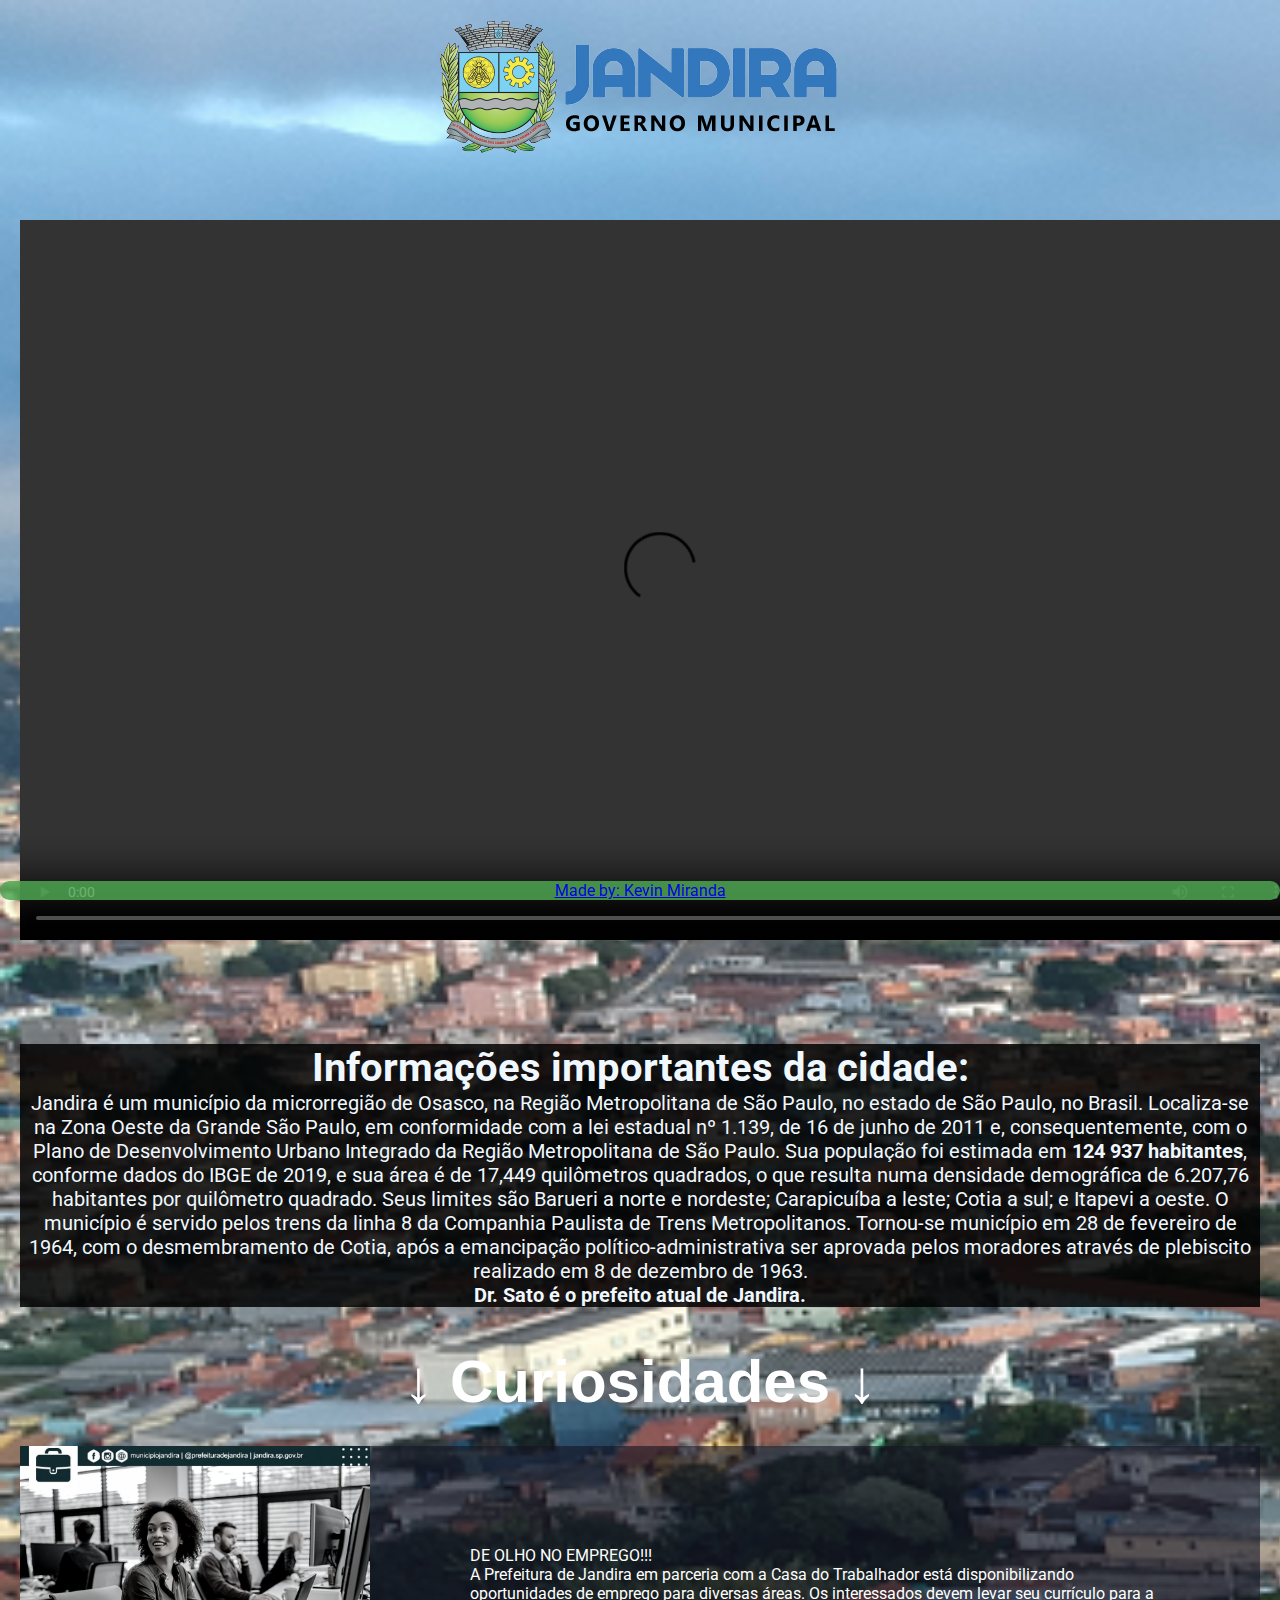
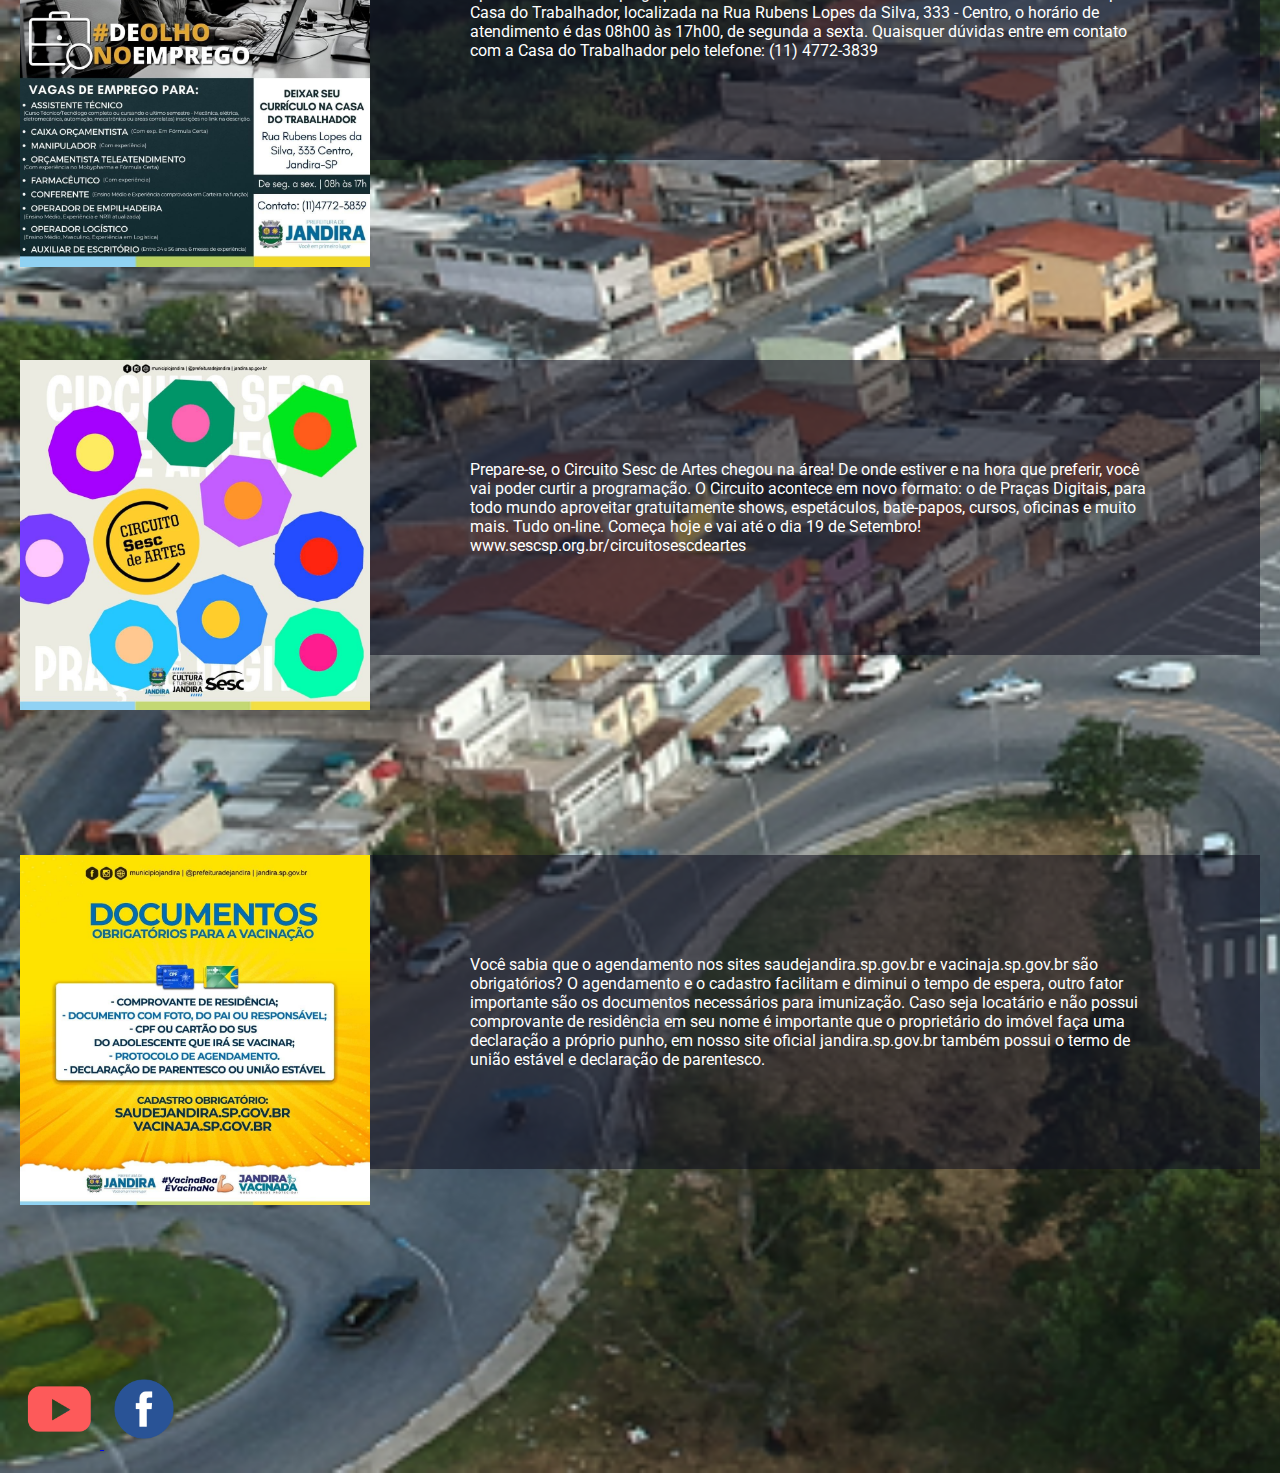
==== Front-End/index.html @ b57c738c "Add files via upload" ====
<!DOCTYPE html>
<html lang="pt-br">
<head>
    <meta charset="UTF-8">
    <meta http-equiv="X-UA-Compatible" content="IE=edge">
    <meta name="viewport" content="width=device-width, initial-scale=1.0">
    <link rel="stylesheet" href="./style.css">

    <title>Check Point 1: Kevin Miranda</title>
</head>
<body>

    <header style: align="center">
        <img class="logo" src="./Logo.png">
    </header>

    <section  style: align="center" >
        <video width="1280px" height="720px" controls
            src="./videoplayback.mp4">
        </video>  
    </section>
    <main>
<div id="first">
    <h1>Informações importantes da cidade:</h1>

        <p>Jandira é um município da microrregião de Osasco, na Região Metropolitana de São Paulo, no estado de São Paulo, no Brasil. Localiza-se na Zona Oeste da Grande São Paulo, em conformidade com a lei estadual nº 1.139, de 16 de junho de 2011 e, consequentemente, com o Plano de Desenvolvimento Urbano Integrado da Região Metropolitana de São Paulo.
    Sua população foi estimada em <strong> 124 937 habitantes</strong>, conforme dados do IBGE de 2019, e sua área é de 17,449 quilômetros quadrados, o que resulta numa densidade demográfica de 6.207,76 habitantes por quilômetro quadrado. Seus limites são Barueri a norte e nordeste; Carapicuíba a leste; Cotia a sul; e Itapevi a oeste.   
    O município é servido pelos trens da linha 8 da Companhia Paulista de Trens Metropolitanos. Tornou-se município em 28 de fevereiro de 1964, com o desmembramento de Cotia, após a emancipação político-administrativa ser aprovada pelos moradores através de plebiscito realizado em 8 de dezembro de 1963. <br> <strong>  Dr. Sato é o prefeito atual de Jandira.</strong>
        </p>
</div>
    </main>

    <h2>
        ↓ Curiosidades ↓
    </h2>
<div>
    <div id="DivA">
        <a href="https://www.instagram.com/p/CS4z1drj98q/"  target="_blank"><img src="./240495460_223169489616147_2611497084732240102_n.jpg" width="350" alt=""></a>
    </div>
            <div id="DivLateral">   
<p>DE OLHO NO EMPREGO!!! <br>
        A Prefeitura de Jandira em parceria com a Casa do Trabalhador está disponibilizando oportunidades de emprego para diversas áreas.
    Os interessados devem levar seu currículo para a Casa do Trabalhador, localizada na Rua Rubens Lopes da Silva, 333 - Centro, o horário de atendimento é das 08h00 às 17h00, de segunda a sexta.
    Quaisquer dúvidas entre em contato com a Casa do Trabalhador pelo telefone: (11) 4772-3839
</p>
</div>    
</div>         

<div>
<div id="DivA">
<a href="https://www.instagram.com/p/CTkebxyLLed/" target="_blank">
<img src="./2046532937.jpg" width="350" alt=""></a>
</div>
<div id="DivLateral">
<p>
    Prepare-se, o Circuito Sesc de Artes chegou na área! De onde estiver e na hora que preferir, você vai poder curtir a programação. O Circuito acontece em novo formato: o de Praças Digitais, para todo mundo aproveitar gratuitamente shows, espetáculos, bate-papos, cursos, oficinas e muito mais. Tudo on-line.   
    Começa hoje e vai até o dia 19 de Setembro!    
    www.sescsp.org.br/circuitosescdeartes
</p>
</div>
</div>

<div>
<div id="DivA">
    <a href="https://www.instagram.com/p/CTnDMESNifS/"  target="_blank">
<img src="./545322398.jpg" width="350" alt=""></a>  
</div>
<div id="DivLateral">
<p>
    Você sabia que o agendamento nos sites saudejandira.sp.gov.br e vacinaja.sp.gov.br são obrigatórios?
    O agendamento e o cadastro facilitam e diminui o tempo de espera, outro fator importante são os documentos necessários para imunização.
    Caso seja locatário e não possui comprovante de residência em seu nome é importante que o proprietário do imóvel faça uma declaração a próprio punho, em nosso site oficial jandira.sp.gov.br também possui o termo de união estável e declaração de parentesco.
</p>
</div>  
</div>



<div>
<span>
    <a href="https://www.youtube.com/channel/UCo_vEpZio0idSLn7_4q2EHQ" target="_blank"> <img id="YT" src="./pngwing.com (1).png" alt="youTube" >  </a>
</span>
<span>
    <a href="https://www.facebook.com/municipiojandira" target="_blank"> <img id="FB" src="./pngwing.com (2).png" alt="youTube" >  </a>
</span>
</div>

<div class="footer">
    <a href="https://www.linkedin.com/in/kevin-jonathan-609552a7/"  target="_blank">Made by: Kevin Miranda</a>
</div>


</body>
</html>
---- Front-End/style.css ----
@import url('https://fonts.googleapis.com/css2?family=Roboto:wght@500&display=swap');

* {

    margin: 0;
    border: 0;

    font-family: 'Roboto', sans-serif;

}
header {
    width: 100%;
    height: 200px;
    
}

video {
    margin-bottom: 100px;
}

body {
    background-image: url(./jandira-no-mapa-turistico-brasileiro-2019-2021.png);
    background-size: cover;
    height: auto;
    padding: 20px;
}

#first  {
    font-size: 20px;
    color: aliceblue;
    background-color: rgba(0, 0, 0, 0.842);
    text-align: center;
    margin-bottom: 40px;
}

h2 {
    font-family: Verdana, Geneva, Tahoma, sans-serif;
    text-align: center;
    font-size: 60px;
    color:rgb(255, 255, 255);
    margin-bottom: 30px;
}

.footer {
    left: 0;
    bottom: 0;
    width: 100%;
    background-color: rgba(79, 165, 83, 0.849);
    color: white;
    text-align: center;
    border-radius: 20px;
    position: fixed;
}

#DivLateral{

    color: white;
    border-width:2px;
    background-color: rgba(17, 17, 32, 0.582);
    margin-left: 350px;
    padding: 100px;
    margin-bottom: 200px
}

#DivA{
    width: 100px;
    height: 100px;
    float: left;
    margin-bottom: 20px;
}

#FB {
    width: 80px;
}


#YT {
    position: relative;
    width: 80px;
}
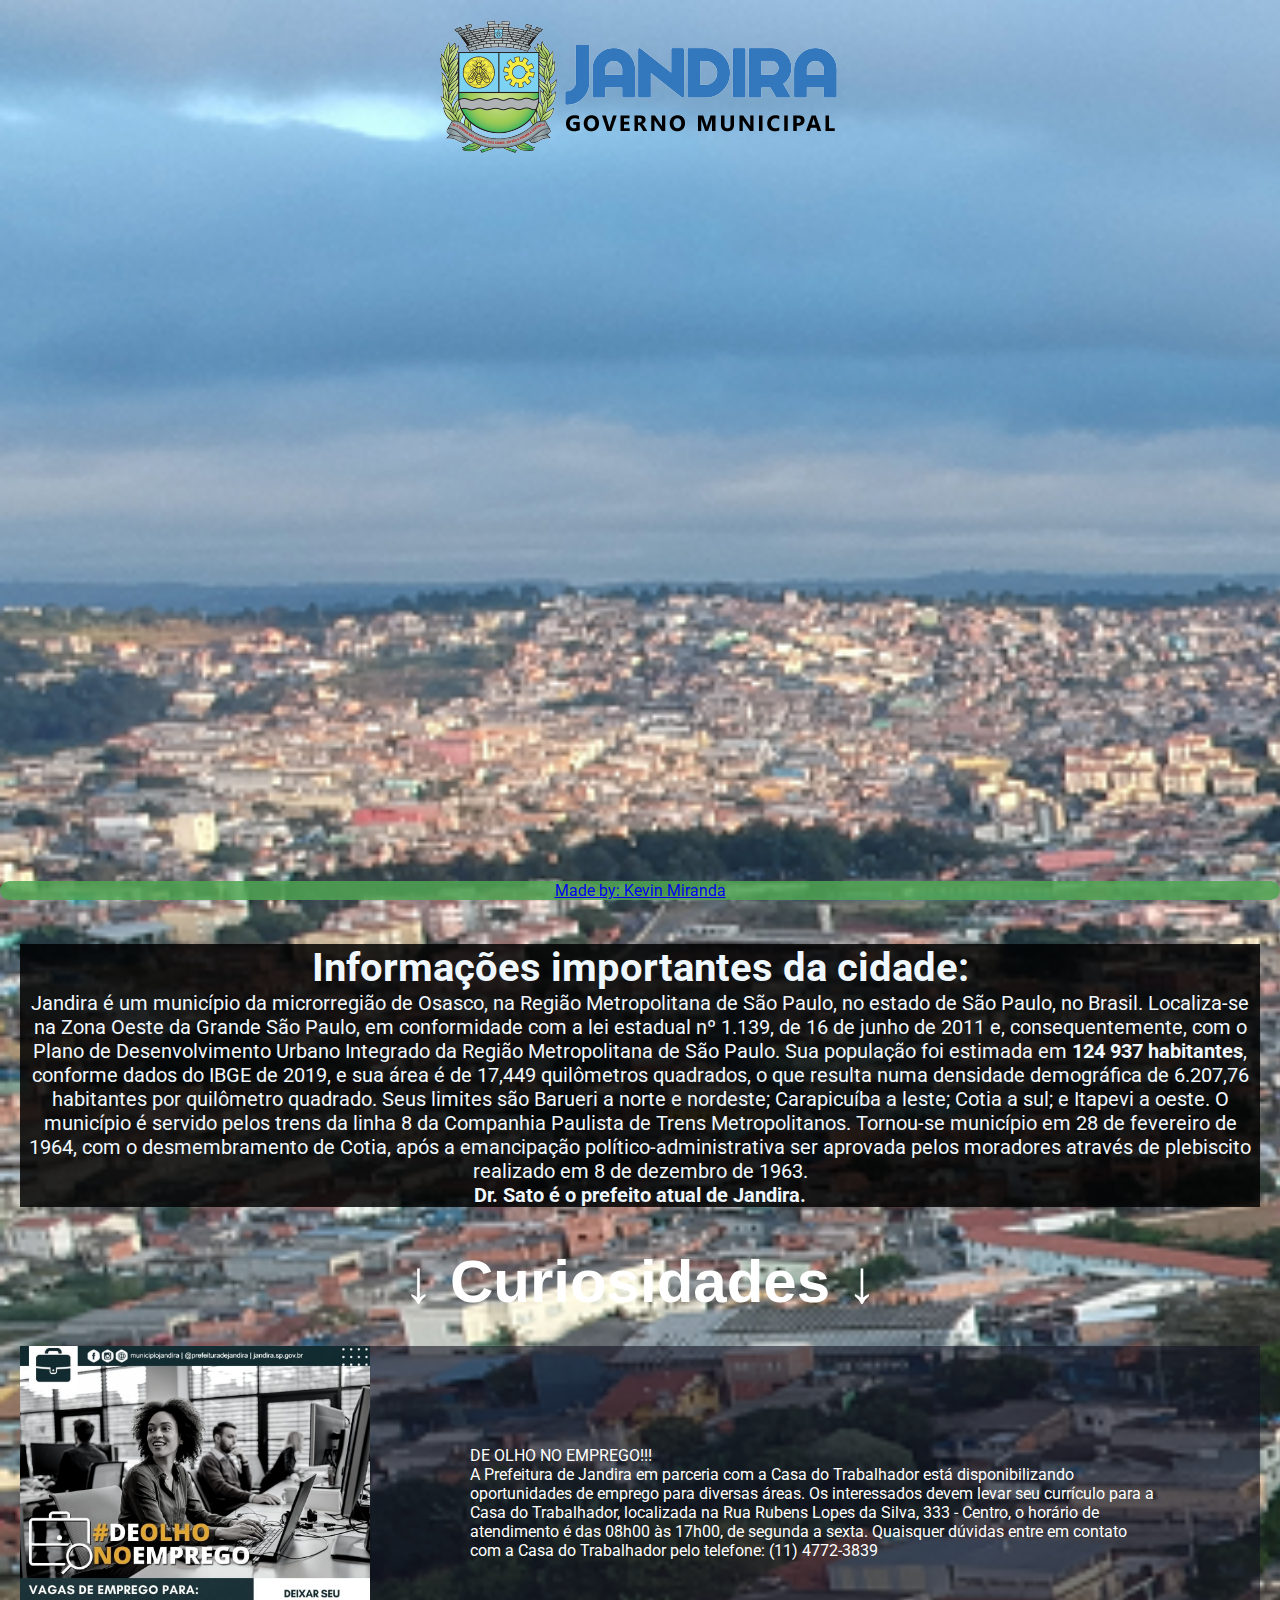
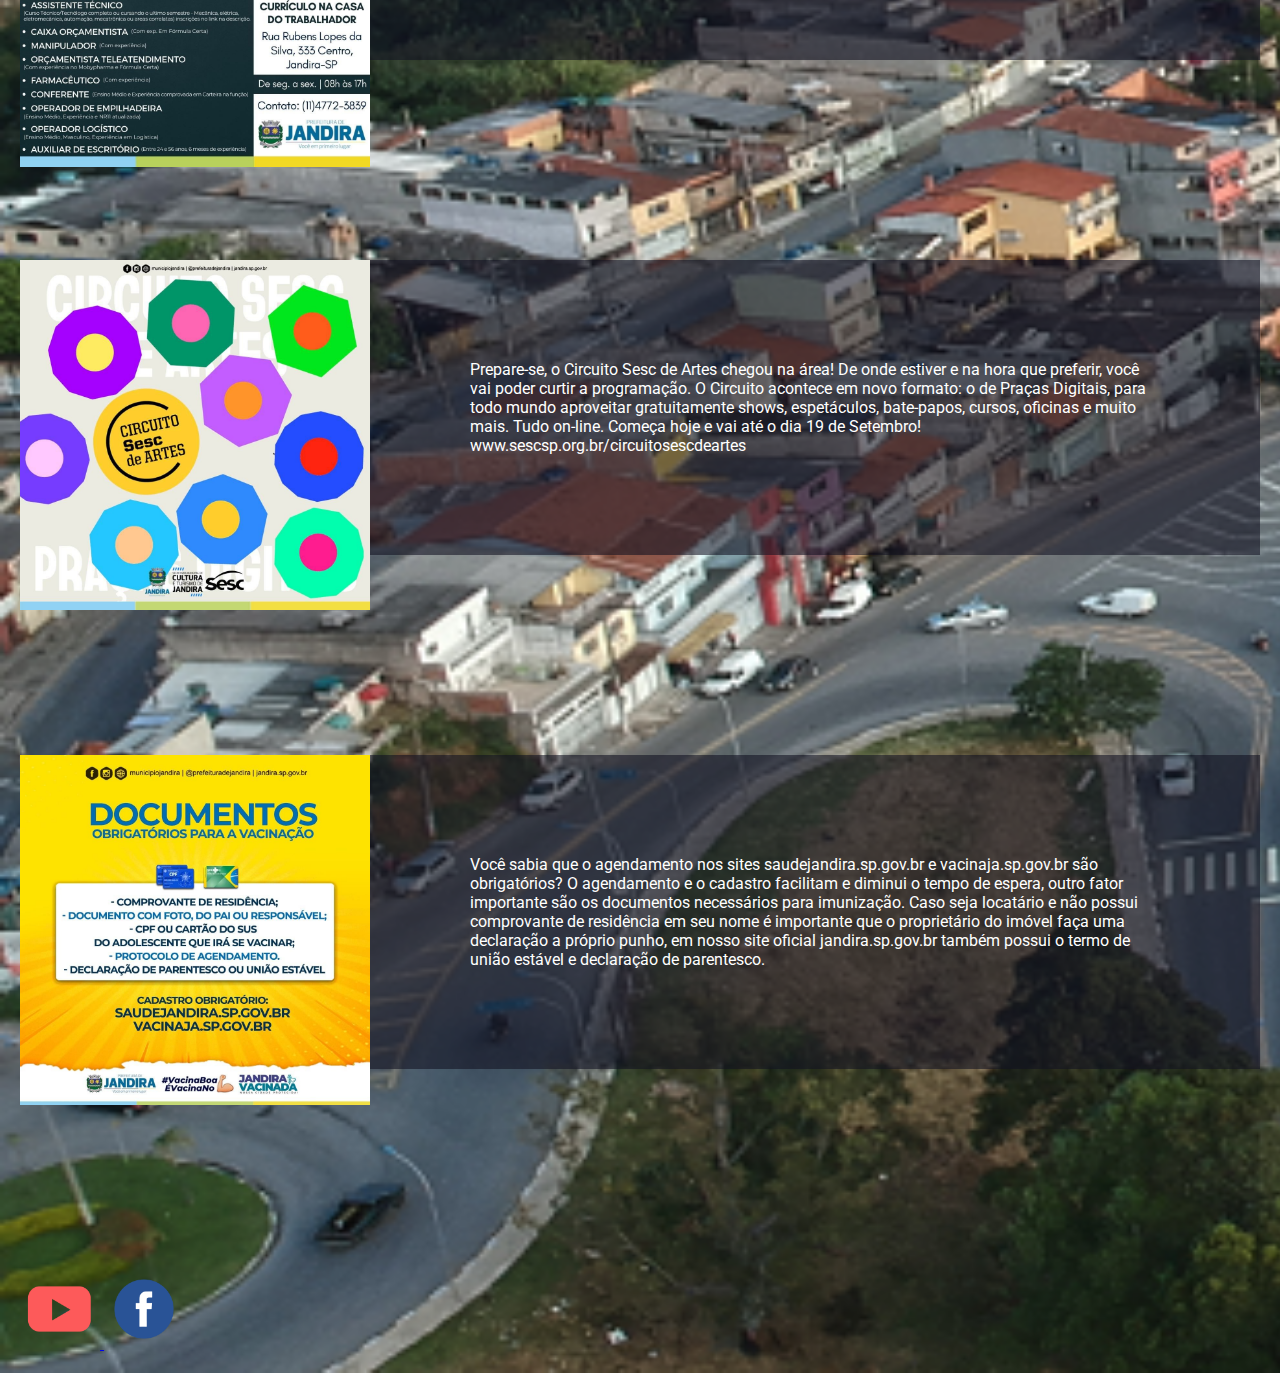
==== commit 42de1a6f: "Add files via upload" ====
--- a/Front-End/index.html
+++ b/Front-End/index.html
@@ -15,9 +15,7 @@
     </header>
 
     <section  style: align="center" >
-        <video width="1280px" height="720px" controls
-            src="./videoplayback.mp4">
-        </video>  
+        <iframe class="video" width="1280" height="720" src="https://www.youtube.com/embed/GjT9xecj8ks" title="YouTube video player" frameborder="0" allow="accelerometer; autoplay; clipboard-write; encrypted-media; gyroscope; picture-in-picture" allowfullscreen></iframe>
     </section>
     <main>
 <div id="first">
